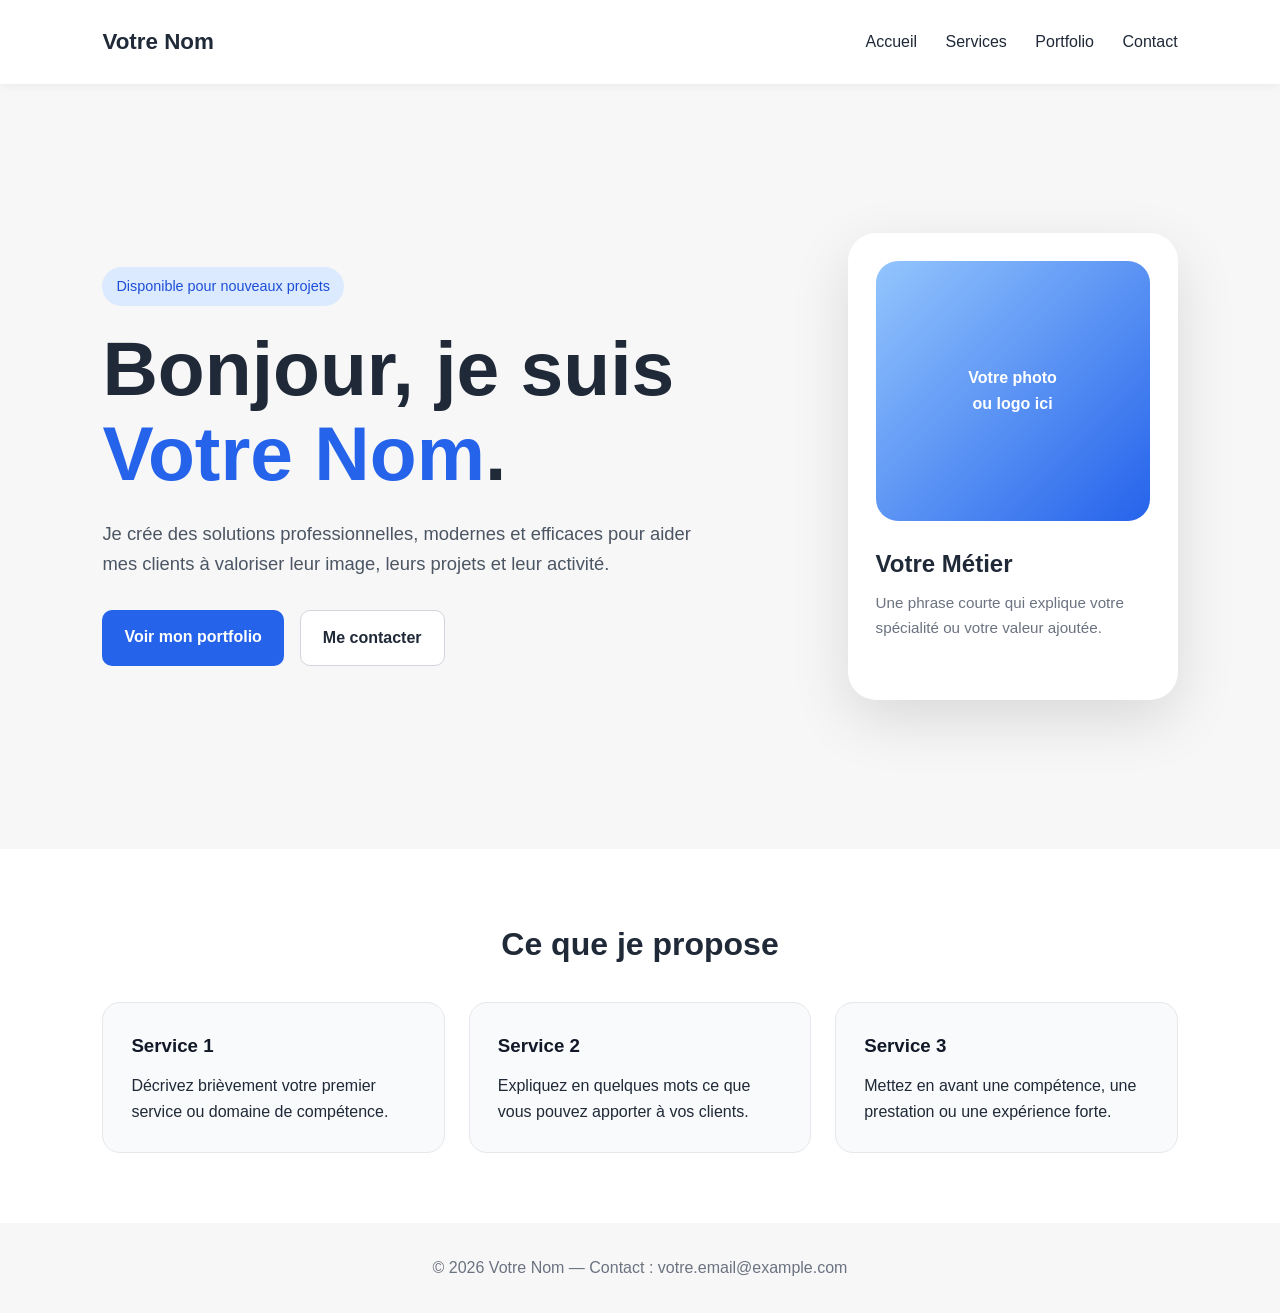
==== index.html @ bd0c833d "Rename index to index.html" ====
<!DOCTYPE html>
<html lang="fr">
<head>
  <meta charset="UTF-8" />
  <meta name="viewport" content="width=device-width, initial-scale=1.0" />
  <title>Portfolio - Votre Nom</title>
  <link rel="stylesheet" href="style.css" />
  <style>
    * {
      margin: 0;
      padding: 0;
      box-sizing: border-box;
    }

    body {
      font-family: Arial, sans-serif;
      background: #f7f7f7;
      color: #1f2937;
      line-height: 1.6;
    }

    header {
      width: 100%;
      padding: 24px 8%;
      display: flex;
      justify-content: space-between;
      align-items: center;
      background: white;
      box-shadow: 0 2px 10px rgba(0, 0, 0, 0.05);
      position: sticky;
      top: 0;
      z-index: 10;
    }

    .logo {
      font-size: 1.4rem;
      font-weight: bold;
    }

    nav a {
      margin-left: 24px;
      text-decoration: none;
      color: #1f2937;
      font-weight: 500;
    }

    nav a:hover {
      color: #2563eb;
    }

    .hero {
      min-height: 85vh;
      display: flex;
      align-items: center;
      justify-content: space-between;
      gap: 48px;
      padding: 80px 8%;
    }

    .hero-text {
      max-width: 600px;
    }

    .badge {
      display: inline-block;
      background: #dbeafe;
      color: #1d4ed8;
      padding: 8px 14px;
      border-radius: 999px;
      font-size: 0.9rem;
      margin-bottom: 20px;
    }

    h1 {
      font-size: clamp(2.4rem, 6vw, 4.8rem);
      line-height: 1.1;
      margin-bottom: 24px;
    }

    h1 span {
      color: #2563eb;
    }

    .hero p {
      font-size: 1.15rem;
      color: #4b5563;
      margin-bottom: 32px;
    }

    .buttons {
      display: flex;
      gap: 16px;
      flex-wrap: wrap;
    }

    .btn {
      padding: 14px 22px;
      border-radius: 10px;
      text-decoration: none;
      font-weight: bold;
      transition: 0.2s ease;
    }

    .btn-primary {
      background: #2563eb;
      color: white;
    }

    .btn-primary:hover {
      background: #1d4ed8;
    }

    .btn-secondary {
      background: white;
      color: #1f2937;
      border: 1px solid #d1d5db;
    }

    .btn-secondary:hover {
      border-color: #2563eb;
      color: #2563eb;
    }

    .hero-card {
      width: 330px;
      min-height: 420px;
      background: white;
      border-radius: 28px;
      padding: 28px;
      box-shadow: 0 20px 60px rgba(0, 0, 0, 0.12);
    }

    .photo-placeholder {
      height: 260px;
      border-radius: 22px;
      background: linear-gradient(135deg, #93c5fd, #2563eb);
      display: flex;
      align-items: center;
      justify-content: center;
      color: white;
      font-weight: bold;
      margin-bottom: 24px;
      text-align: center;
    }

    .hero-card h2 {
      margin-bottom: 8px;
    }

    .hero-card p {
      color: #6b7280;
      font-size: 0.95rem;
    }

    .services-preview {
      padding: 70px 8%;
      background: white;
    }

    .services-preview h2 {
      font-size: 2rem;
      margin-bottom: 32px;
      text-align: center;
    }

    .cards {
      display: grid;
      grid-template-columns: repeat(3, 1fr);
      gap: 24px;
    }

    .card {
      background: #f9fafb;
      padding: 28px;
      border-radius: 18px;
      border: 1px solid #e5e7eb;
    }

    .card h3 {
      margin-bottom: 12px;
      color: #111827;
    }

    footer {
      padding: 32px 8%;
      text-align: center;
      color: #6b7280;
    }

    @media (max-width: 850px) {
      header {
        flex-direction: column;
        gap: 16px;
      }

      nav a {
        margin: 0 10px;
      }

      .hero {
        flex-direction: column;
        text-align: center;
      }

      .buttons {
        justify-content: center;
      }

      .hero-card {
        width: 100%;
        max-width: 360px;
      }

      .cards {
        grid-template-columns: 1fr;
      }
    }
  </style>
</head>
<body>
  <header>
    <div class="logo">Votre Nom</div>
    <nav>
      <a href="#accueil">Accueil</a>
      <a href="#services">Services</a>
      <a href="#portfolio">Portfolio</a>
      <a href="#contact">Contact</a>
    </nav>
  </header>

  <main>
    <section class="hero" id="accueil">
      <div class="hero-text">
        <span class="badge">Disponible pour nouveaux projets</span>
        <h1>Bonjour, je suis <span>Votre Nom</span>.</h1>
        <p>
          Je crée des solutions professionnelles, modernes et efficaces pour aider mes clients à valoriser leur image, leurs projets et leur activité.
        </p>
        <div class="buttons">
          <a href="#portfolio" class="btn btn-primary">Voir mon portfolio</a>
          <a href="#contact" class="btn btn-secondary">Me contacter</a>
        </div>
      </div>

      <div class="hero-card">
        <div class="photo-placeholder">Votre photo<br />ou logo ici</div>
        <h2>Votre Métier</h2>
        <p>Une phrase courte qui explique votre spécialité ou votre valeur ajoutée.</p>
      </div>
    </section>

    <section class="services-preview" id="services">
      <h2>Ce que je propose</h2>
      <div class="cards">
        <div class="card">
          <h3>Service 1</h3>
          <p>Décrivez brièvement votre premier service ou domaine de compétence.</p>
        </div>
        <div class="card">
          <h3>Service 2</h3>
          <p>Expliquez en quelques mots ce que vous pouvez apporter à vos clients.</p>
        </div>
        <div class="card">
          <h3>Service 3</h3>
          <p>Mettez en avant une compétence, une prestation ou une expérience forte.</p>
        </div>
      </div>
    </section>
  </main>

  <footer id="contact">
    <p>© 2026 Votre Nom — Contact : votre.email@example.com</p>
  </footer>
</body>
</html>
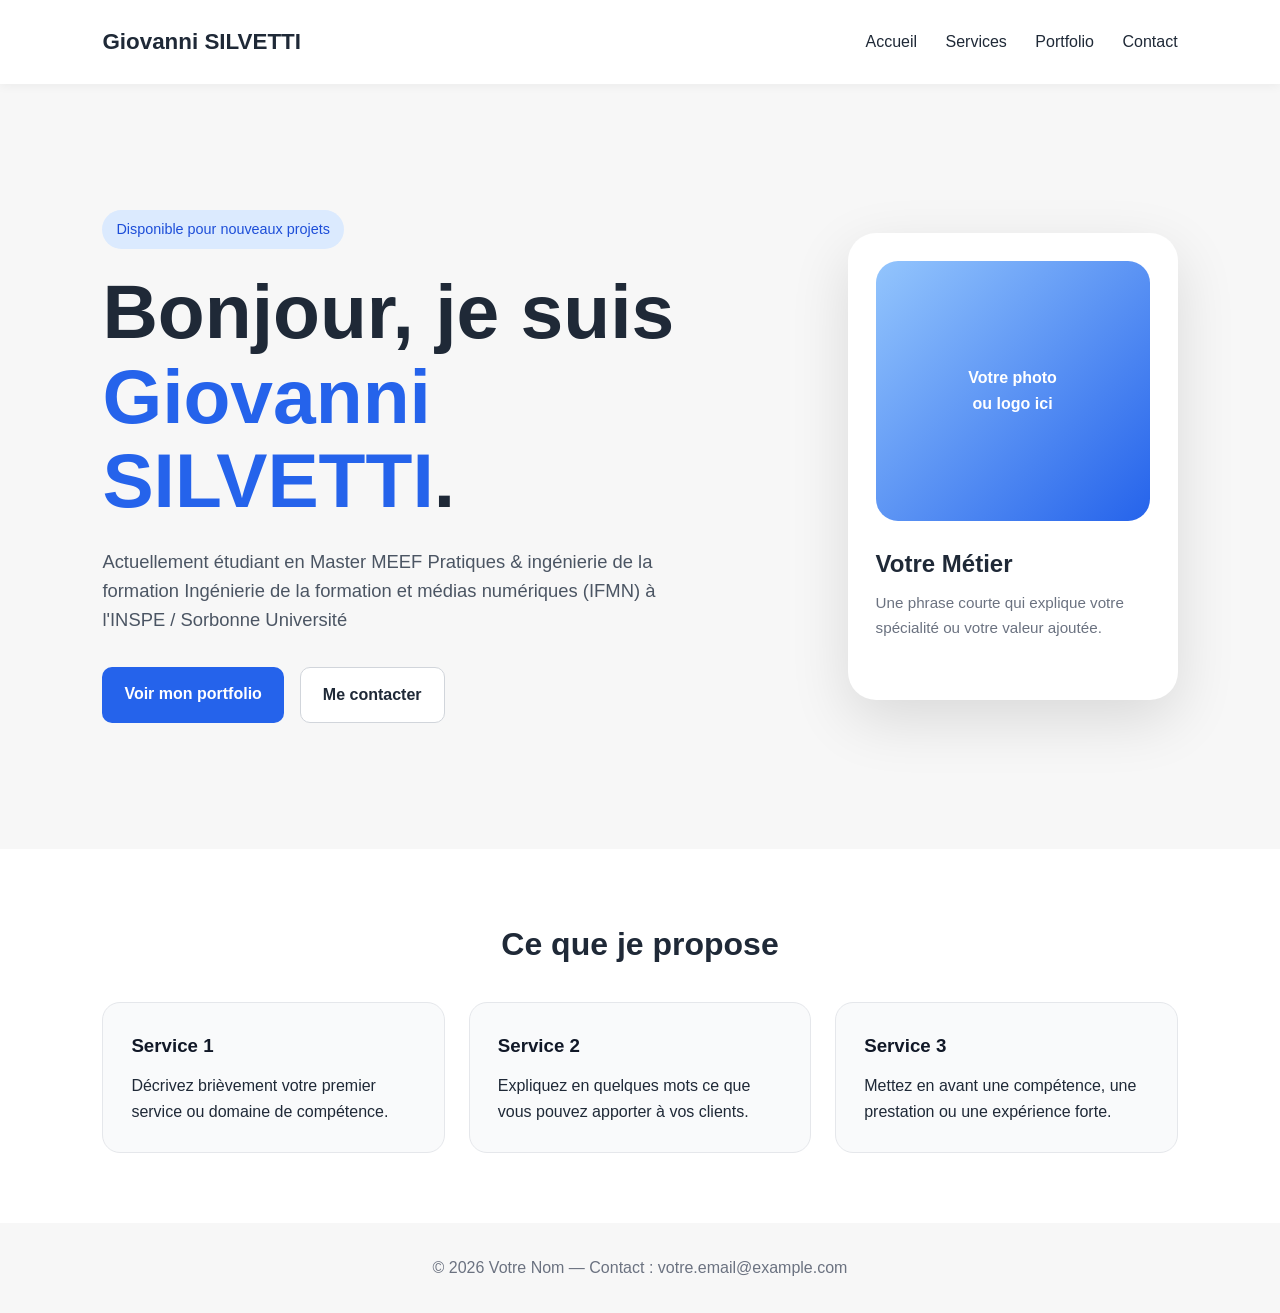
==== commit 8efb07f2: "Update index.html" ====
--- a/index.html
+++ b/index.html
@@ -3,7 +3,7 @@
 <head>
   <meta charset="UTF-8" />
   <meta name="viewport" content="width=device-width, initial-scale=1.0" />
-  <title>Portfolio - Votre Nom</title>
+  <title>Portfolio - Giovanni SILVETTI</title>
   <link rel="stylesheet" href="style.css" />
   <style>
     * {
@@ -219,7 +219,7 @@
 </head>
 <body>
   <header>
-    <div class="logo">Votre Nom</div>
+    <div class="logo">Giovanni SILVETTI</div>
     <nav>
       <a href="#accueil">Accueil</a>
       <a href="#services">Services</a>
@@ -232,9 +232,9 @@
     <section class="hero" id="accueil">
       <div class="hero-text">
         <span class="badge">Disponible pour nouveaux projets</span>
-        <h1>Bonjour, je suis <span>Votre Nom</span>.</h1>
+        <h1>Bonjour, je suis <span>Giovanni SILVETTI</span>.</h1>
         <p>
-          Je crée des solutions professionnelles, modernes et efficaces pour aider mes clients à valoriser leur image, leurs projets et leur activité.
+          Actuellement étudiant en Master MEEF Pratiques & ingénierie de la formation Ingénierie de la formation et médias numériques (IFMN) à l'INSPE / Sorbonne Université
         </p>
         <div class="buttons">
           <a href="#portfolio" class="btn btn-primary">Voir mon portfolio</a>
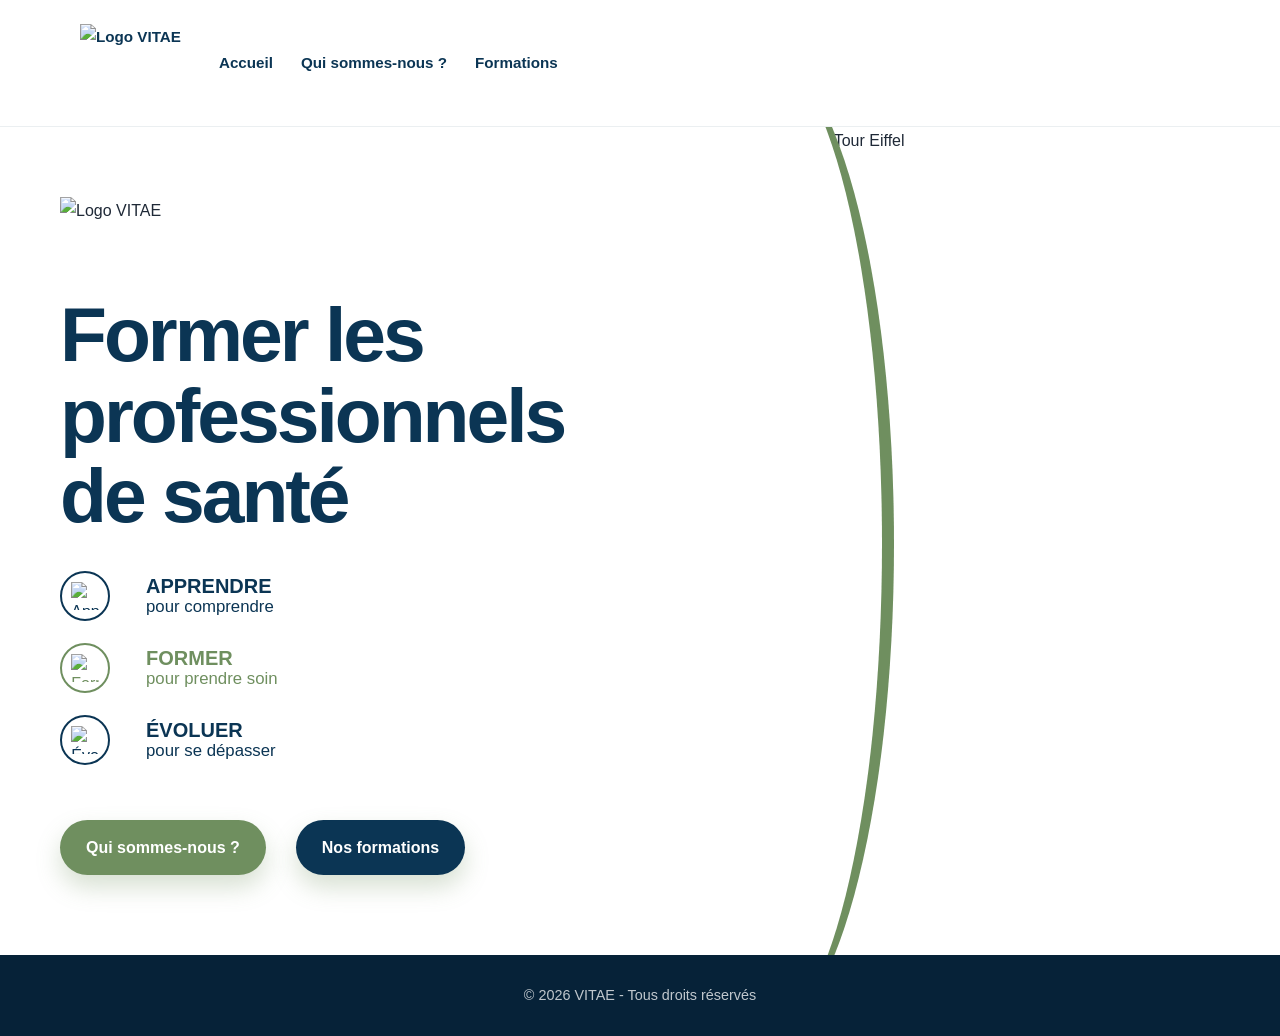
==== commit 018f8b1d: "Add files via upload" ====
--- a/index.html
+++ b/index.html
@@ -3,273 +3,83 @@
 <head>
   <meta charset="UTF-8" />
   <meta name="viewport" content="width=device-width, initial-scale=1.0" />
-  <title>Portfolio - Giovanni SILVETTI</title>
+  <title>VITAE - Accueil</title>
   <link rel="stylesheet" href="style.css" />
-  <style>
-    * {
-      margin: 0;
-      padding: 0;
-      box-sizing: border-box;
-    }
-
-    body {
-      font-family: Arial, sans-serif;
-      background: #f7f7f7;
-      color: #1f2937;
-      line-height: 1.6;
-    }
-
-    header {
-      width: 100%;
-      padding: 24px 8%;
-      display: flex;
-      justify-content: space-between;
-      align-items: center;
-      background: white;
-      box-shadow: 0 2px 10px rgba(0, 0, 0, 0.05);
-      position: sticky;
-      top: 0;
-      z-index: 10;
-    }
-
-    .logo {
-      font-size: 1.4rem;
-      font-weight: bold;
-    }
-
-    nav a {
-      margin-left: 24px;
-      text-decoration: none;
-      color: #1f2937;
-      font-weight: 500;
-    }
-
-    nav a:hover {
-      color: #2563eb;
-    }
-
-    .hero {
-      min-height: 85vh;
-      display: flex;
-      align-items: center;
-      justify-content: space-between;
-      gap: 48px;
-      padding: 80px 8%;
-    }
-
-    .hero-text {
-      max-width: 600px;
-    }
-
-    .badge {
-      display: inline-block;
-      background: #dbeafe;
-      color: #1d4ed8;
-      padding: 8px 14px;
-      border-radius: 999px;
-      font-size: 0.9rem;
-      margin-bottom: 20px;
-    }
-
-    h1 {
-      font-size: clamp(2.4rem, 6vw, 4.8rem);
-      line-height: 1.1;
-      margin-bottom: 24px;
-    }
-
-    h1 span {
-      color: #2563eb;
-    }
-
-    .hero p {
-      font-size: 1.15rem;
-      color: #4b5563;
-      margin-bottom: 32px;
-    }
-
-    .buttons {
-      display: flex;
-      gap: 16px;
-      flex-wrap: wrap;
-    }
-
-    .btn {
-      padding: 14px 22px;
-      border-radius: 10px;
-      text-decoration: none;
-      font-weight: bold;
-      transition: 0.2s ease;
-    }
-
-    .btn-primary {
-      background: #2563eb;
-      color: white;
-    }
-
-    .btn-primary:hover {
-      background: #1d4ed8;
-    }
-
-    .btn-secondary {
-      background: white;
-      color: #1f2937;
-      border: 1px solid #d1d5db;
-    }
-
-    .btn-secondary:hover {
-      border-color: #2563eb;
-      color: #2563eb;
-    }
-
-    .hero-card {
-      width: 330px;
-      min-height: 420px;
-      background: white;
-      border-radius: 28px;
-      padding: 28px;
-      box-shadow: 0 20px 60px rgba(0, 0, 0, 0.12);
-    }
-
-    .photo-placeholder {
-      height: 260px;
-      border-radius: 22px;
-      background: linear-gradient(135deg, #93c5fd, #2563eb);
-      display: flex;
-      align-items: center;
-      justify-content: center;
-      color: white;
-      font-weight: bold;
-      margin-bottom: 24px;
-      text-align: center;
-    }
-
-    .hero-card h2 {
-      margin-bottom: 8px;
-    }
-
-    .hero-card p {
-      color: #6b7280;
-      font-size: 0.95rem;
-    }
-
-    .services-preview {
-      padding: 70px 8%;
-      background: white;
-    }
-
-    .services-preview h2 {
-      font-size: 2rem;
-      margin-bottom: 32px;
-      text-align: center;
-    }
-
-    .cards {
-      display: grid;
-      grid-template-columns: repeat(3, 1fr);
-      gap: 24px;
-    }
-
-    .card {
-      background: #f9fafb;
-      padding: 28px;
-      border-radius: 18px;
-      border: 1px solid #e5e7eb;
-    }
-
-    .card h3 {
-      margin-bottom: 12px;
-      color: #111827;
-    }
-
-    footer {
-      padding: 32px 8%;
-      text-align: center;
-      color: #6b7280;
-    }
-
-    @media (max-width: 850px) {
-      header {
-        flex-direction: column;
-        gap: 16px;
-      }
-
-      nav a {
-        margin: 0 10px;
-      }
-
-      .hero {
-        flex-direction: column;
-        text-align: center;
-      }
-
-      .buttons {
-        justify-content: center;
-      }
-
-      .hero-card {
-        width: 100%;
-        max-width: 360px;
-      }
-
-      .cards {
-        grid-template-columns: 1fr;
-      }
-    }
-  </style>
 </head>
 <body>
-  <header>
-    <div class="logo">Giovanni SILVETTI</div>
-    <nav>
-      <a href="#accueil">Accueil</a>
-      <a href="#services">Services</a>
-      <a href="#portfolio">Portfolio</a>
-      <a href="#contact">Contact</a>
-    </nav>
-  </header>
 
-  <main>
-    <section class="hero" id="accueil">
-      <div class="hero-text">
-        <span class="badge">Disponible pour nouveaux projets</span>
-        <h1>Bonjour, je suis <span>Giovanni SILVETTI</span>.</h1>
-        <p>
-          Actuellement étudiant en Master MEEF Pratiques & ingénierie de la formation Ingénierie de la formation et médias numériques (IFMN) à l'INSPE / Sorbonne Université
-        </p>
-        <div class="buttons">
-          <a href="#portfolio" class="btn btn-primary">Voir mon portfolio</a>
-          <a href="#contact" class="btn btn-secondary">Me contacter</a>
-        </div>
-      </div>
+<header>
+  <nav>
+    <a href="index.html" class="logo">
+      <img src="images/logo.png" alt="Logo VITAE">
+    </a>
+    <a href="index.html">Accueil</a>
+    <a href="qui-sommes-nous.html">Qui sommes-nous ?</a>
+    <a href="formations.html">Formations</a>
+  </nav>
+</header>
 
-      <div class="hero-card">
-        <div class="photo-placeholder">Votre photo<br />ou logo ici</div>
-        <h2>Votre Métier</h2>
-        <p>Une phrase courte qui explique votre spécialité ou votre valeur ajoutée.</p>
-      </div>
-    </section>
+<main class="home-cover">
 
-    <section class="services-preview" id="services">
-      <h2>Ce que je propose</h2>
-      <div class="cards">
-        <div class="card">
-          <h3>Service 1</h3>
-          <p>Décrivez brièvement votre premier service ou domaine de compétence.</p>
-        </div>
-        <div class="card">
-          <h3>Service 2</h3>
-          <p>Expliquez en quelques mots ce que vous pouvez apporter à vos clients.</p>
-        </div>
-        <div class="card">
-          <h3>Service 3</h3>
-          <p>Mettez en avant une compétence, une prestation ou une expérience forte.</p>
-        </div>
-      </div>
-    </section>
-  </main>
+  <section class="home-left">
+    <img src="images/logo.png" alt="Logo VITAE" class="home-logo">
 
-  <footer id="contact">
-    <p>© 2026 Votre Nom — Contact : votre.email@example.com</p>
-  </footer>
+<h1>
+  Former les professionnels<br>
+  de santé
+</h1>
+
+<div class="mini-values">
+
+  <div class="mini-item">
+    <div class="mini-icon">
+  <img src="images/icon-livre.svg" alt="Apprendre">
+</div>
+    <div class="mini-separator"></div>
+    <div class="mini-text-block">
+      <strong>APPRENDRE</strong>
+      <span>pour comprendre</span>
+    </div>
+  </div>
+
+  <div class="mini-item green">
+    <div class="mini-icon"><img src="images/icon-groupe.svg" alt="Former"></div>
+    <div class="mini-separator"></div>
+    <div class="mini-text-block">
+      <strong>FORMER</strong>
+      <span>pour prendre soin</span>
+    </div>
+  </div>
+
+  <div class="mini-item">
+    <div class="mini-icon"><img src="images/icon-graph.svg" alt="Évoluer"></div>
+    <div class="mini-separator"></div>
+    <div class="mini-text-block">
+      <strong>ÉVOLUER</strong>
+      <span>pour se dépasser</span>
+    </div>
+  </div>
+
+</div>
+
+    <div class="home-buttons">
+      <a href="qui-sommes-nous.html" class="btn">Qui sommes-nous ?</a>
+      <a href="formations.html" class="btn secondary-blue">Nos formations</a>
+    </div>
+  </section>
+
+  <section class="home-right">
+    <div class="paris-frame">
+      <img src="images/Paris.png" alt="Paris et la Tour Eiffel">
+    </div>
+  </section>
+
+</main>
+
+<footer>
+  <p>© 2026 VITAE - Tous droits réservés</p>
+</footer>
+
+<script src="script.js"></script>
 </body>
-</html>
+</html>
--- a/style.css
+++ b/style.css
@@ -0,0 +1,752 @@
+:root {
+  --bleu: #0b3554;
+  --bleu-fonce: #062238;
+  --vert: #6f8f5f;
+  --vert-clair: #eef4ea;
+  --fond: #f6f8fa;
+  --blanc: #ffffff;
+  --texte: #1f2937;
+  --gris: #6b7280;
+  --ombre: 0 20px 45px rgba(11, 53, 84, 0.12);
+}
+
+* {
+  margin: 0;
+  padding: 0;
+  box-sizing: border-box;
+}
+
+html {
+  scroll-behavior: smooth;
+}
+
+body {
+  font-family: "Segoe UI", Arial, sans-serif;
+  background: var(--fond);
+  color: var(--texte);
+  line-height: 1.7;
+}
+
+/* HEADER */
+
+header {
+  position: sticky;
+  top: 0;
+  z-index: 100;
+  background: rgba(255, 255, 255, 0.92);
+  backdrop-filter: blur(12px);
+  border-bottom: 1px solid rgba(11, 53, 84, 0.08);
+}
+
+nav {
+  max-width: 1200px;
+  margin: auto;
+  padding: 18px 30px;
+  display: flex;
+  align-items: center;
+  gap: 28px;
+}
+
+nav h1 {
+  margin-right: auto;
+  color: var(--bleu);
+  font-size: 2rem;
+  letter-spacing: 8px;
+  font-weight: 700;
+}
+
+nav h1::after {
+  content: " FORMATION SANTÉ";
+  display: block;
+  color: var(--vert);
+  font-size: 0.65rem;
+  letter-spacing: 5px;
+  margin-top: -6px;
+}
+
+nav a {
+  color: var(--bleu);
+  text-decoration: none;
+  font-weight: 600;
+  font-size: 0.95rem;
+  position: relative;
+}
+
+nav a::after {
+  content: "";
+  position: absolute;
+  left: 0;
+  bottom: -6px;
+  width: 0;
+  height: 2px;
+  background: var(--vert);
+  transition: 0.3s ease;
+}
+
+nav a:hover::after {
+  width: 100%;
+}
+
+/* ACCUEIL */
+
+.hero {
+  min-height: 82vh;
+  display: flex;
+  align-items: center;
+  padding: 90px 30px;
+  background:
+    radial-gradient(circle at top right, rgba(111, 143, 95, 0.25), transparent 35%),
+    linear-gradient(135deg, var(--bleu), var(--bleu-fonce));
+  color: white;
+}
+
+.hero-content {
+  max-width: 1200px;
+  margin: auto;
+  width: 100%;
+}
+
+.hero h2 {
+  max-width: 850px;
+  font-size: clamp(2.6rem, 6vw, 5rem);
+  line-height: 1.05;
+  margin-bottom: 28px;
+  letter-spacing: -2px;
+}
+
+.hero p {
+  max-width: 680px;
+  font-size: 1.25rem;
+  color: rgba(255, 255, 255, 0.85);
+  margin-bottom: 38px;
+}
+
+.buttons {
+  display: flex;
+  gap: 16px;
+  flex-wrap: wrap;
+}
+
+/* BOUTONS */
+
+.btn {
+  display: inline-flex;
+  align-items: center;
+  justify-content: center;
+  background: var(--vert);
+  color: white;
+  padding: 14px 26px;
+  border-radius: 999px;
+  text-decoration: none;
+  font-weight: 700;
+  box-shadow: 0 12px 25px rgba(111, 143, 95, 0.28);
+  transition: 0.25s ease;
+}
+
+.btn:hover {
+  transform: translateY(-3px);
+  box-shadow: 0 18px 35px rgba(111, 143, 95, 0.35);
+}
+
+.btn.secondary {
+  background: rgba(255, 255, 255, 0.12);
+  color: white;
+  border: 1px solid rgba(255, 255, 255, 0.35);
+  box-shadow: none;
+}
+
+.btn.secondary:hover {
+  background: white;
+  color: var(--bleu);
+}
+
+/* PAGES */
+
+.page {
+  max-width: 1200px;
+  margin: auto;
+  padding: 90px 30px;
+}
+
+.page h2 {
+  font-size: clamp(2.2rem, 4vw, 3.8rem);
+  color: var(--bleu);
+  margin-bottom: 45px;
+  letter-spacing: -1px;
+}
+
+.page h2::after {
+  content: "";
+  display: block;
+  width: 80px;
+  height: 5px;
+  background: var(--vert);
+  border-radius: 999px;
+  margin-top: 15px;
+}
+
+/* BLOCS */
+
+.content-box,
+.formation-card {
+  background: var(--blanc);
+  padding: 34px;
+  border-radius: 28px;
+  box-shadow: var(--ombre);
+  border: 1px solid rgba(11, 53, 84, 0.06);
+  transition: 0.25s ease;
+}
+
+.content-box:hover,
+.formation-card:hover {
+  transform: translateY(-6px);
+}
+
+.content-box {
+  margin-bottom: 26px;
+}
+
+.content-box h3,
+.formation-card h3 {
+  color: var(--bleu);
+  font-size: 1.4rem;
+  margin-bottom: 12px;
+}
+
+.content-box p,
+.formation-card p {
+  color: var(--gris);
+}
+
+/* FORMATIONS */
+
+.formations-grid {
+  display: grid;
+  gap: 28px;
+}
+
+.formation-card {
+  position: relative;
+  overflow: hidden;
+}
+
+.formation-card::before {
+  content: "";
+  position: absolute;
+  top: 0;
+  left: 0;
+  width: 100%;
+  height: 7px;
+  background: linear-gradient(90deg, var(--bleu), var(--vert));
+}
+
+.formation-card ul {
+  margin-top: 20px;
+  padding-left: 0;
+  list-style: none;
+}
+
+.formation-card li {
+  margin-bottom: 12px;
+  color: var(--texte);
+  padding-left: 26px;
+  position: relative;
+}
+
+.formation-card li::before {
+  content: "✓";
+  position: absolute;
+  left: 0;
+  color: var(--vert);
+  font-weight: 900;
+}
+
+/* CONTACT */
+
+.contact-box {
+  margin-top: 55px;
+  padding: 45px;
+  border-radius: 32px;
+  text-align: center;
+  background:
+    linear-gradient(135deg, rgba(11, 53, 84, 0.95), rgba(6, 34, 56, 0.95));
+  color: white;
+  box-shadow: var(--ombre);
+}
+
+.contact-box h3 {
+  font-size: 2rem;
+  margin-bottom: 12px;
+}
+
+.contact-box p {
+  color: rgba(255, 255, 255, 0.85);
+  margin-bottom: 25px;
+}
+
+/* FOOTER */
+
+footer {
+  background: var(--bleu-fonce);
+  color: rgba(255, 255, 255, 0.75);
+  text-align: center;
+  padding: 28px;
+  font-size: 0.9rem;
+}
+
+/* RESPONSIVE */
+
+@media (max-width: 900px) {
+  nav {
+    flex-direction: column;
+    align-items: flex-start;
+  }
+
+  nav h1 {
+    margin-right: 0;
+  }
+
+  .formations-grid {
+    grid-template-columns: 1fr;
+  }
+
+  .hero {
+    padding: 70px 25px;
+  }
+
+  .page {
+    padding: 65px 25px;
+  }
+}
+.logo img {
+  height: 90px;
+  object-fit: contain;
+  display: block;
+}
+
+/* Pour garder un bon alignement */
+nav {
+  align-items: center;
+}
+
+/* Petit effet au hover (optionnel mais stylé) */
+.logo img:hover {
+  opacity: 0.85;
+  transition: 0.3s;
+}
+.logo img {
+  background: white;
+  padding: 6px 10px;
+  border-radius: 10px;
+}
+/* RESPONSIVE */
+
+/* Tablette */
+@media (max-width: 1024px) {
+  nav {
+    padding: 14px 24px;
+  }
+
+  .logo img {
+    height: 75px;
+  }
+
+  .formations-grid {
+    grid-template-columns: repeat(2, 1fr);
+  }
+
+  .hero h2 {
+    font-size: 3.5rem;
+  }
+}
+
+/* Smartphone */
+@media (max-width: 768px) {
+  nav {
+    flex-direction: column;
+    align-items: center;
+    gap: 14px;
+    text-align: center;
+  }
+
+  .logo img {
+    height: 70px;
+  }
+
+  nav a {
+    font-size: 0.95rem;
+  }
+
+  .hero {
+    min-height: auto;
+    padding: 70px 22px;
+    text-align: center;
+  }
+
+  .hero-content {
+    display: flex;
+    flex-direction: column;
+    align-items: center;
+  }
+
+  .hero h2 {
+    font-size: 2.6rem;
+  }
+
+  .hero p {
+    font-size: 1.05rem;
+  }
+
+  .buttons {
+    justify-content: center;
+  }
+
+  .formations-grid {
+    grid-template-columns: 1fr;
+  }
+
+  .page {
+    padding: 55px 22px;
+  }
+
+  .content-box,
+  .formation-card,
+  .contact-box {
+    border-radius: 22px;
+    padding: 26px;
+  }
+}
+
+/* Très petit écran */
+@media (max-width: 480px) {
+  .logo img {
+    height: 60px;
+  }
+
+  .hero h2 {
+    font-size: 2.1rem;
+  }
+
+  .page h2 {
+    font-size: 2rem;
+  }
+
+  .btn {
+    width: 100%;
+  }
+
+  .buttons {
+    width: 100%;
+  }
+}
+/* PAGE QUI SOMMES-NOUS */
+
+.about-page {
+  max-width: 980px;
+  margin: 60px auto;
+  padding: 20px 30px;
+}
+
+.about-header {
+  display: flex;
+  justify-content: space-between;
+  align-items: flex-start;
+  margin-bottom: 20px;
+}
+
+.about-logo {
+  width: 260px;
+  opacity: 0.75;
+}
+
+.portrait {
+  width: 125px;
+  height: 125px;
+  object-fit: cover;
+  border-radius: 50%;
+  border: 2px solid var(--bleu);
+  filter: grayscale(100%);
+}
+
+.about-content h2 {
+  color: var(--bleu);
+  font-size: 1.35rem;
+  margin-bottom: 24px;
+}
+
+.about-content h3 {
+  color: var(--bleu);
+  margin-top: 22px;
+  margin-bottom: 10px;
+  font-size: 1.25rem;
+}
+
+.about-content p {
+  font-size: 1.05rem;
+  margin-bottom: 12px;
+  color: black;
+  line-height: 1.45;
+}
+
+.about-content ul {
+  margin: 8px 0 16px 45px;
+  font-size: 1.05rem;
+}
+
+.about-content strong {
+  font-weight: 800;
+}
+
+.quote {
+  color: var(--vert) !important;
+  font-weight: 800;
+  font-style: italic;
+  text-align: center;
+  font-size: 1.3rem !important;
+  margin: 25px auto 20px;
+  max-width: 720px;
+}
+
+.signature {
+  text-align: right;
+  margin-top: 15px;
+}
+
+.signature p {
+  margin: 0;
+  font-size: 1rem;
+}
+
+.signature span {
+  font-style: italic;
+  color: black;
+}
+
+/* Responsive page Qui sommes-nous */
+
+@media (max-width: 768px) {
+  .about-page {
+    margin: 20px;
+    padding: 25px;
+  }
+
+  .about-header {
+    flex-direction: column;
+    align-items: center;
+    gap: 20px;
+  }
+
+  .about-logo {
+    width: 220px;
+  }
+
+  .portrait {
+    width: 115px;
+    height: 115px;
+  }
+
+  .about-content h2 {
+    text-align: center;
+  }
+
+  .signature {
+    text-align: center;
+  }
+}
+/* PAGE ACCUEIL STYLE COUVERTURE */
+
+.home-cover {
+  min-height: calc(100vh - 110px);
+  display: grid;
+  grid-template-columns: 58% 42%;
+  background: white;
+  overflow: hidden;
+  position: relative;
+}
+
+.home-left {
+  padding: 70px 60px 80px;
+  z-index: 2;
+}
+
+.home-logo {
+  width: 280px;
+  margin-bottom: 70px;
+}
+
+.badge {
+  display: inline-block;
+  background: var(--vert);
+  color: white;
+  padding: 10px 22px;
+  border-radius: 10px;
+  font-weight: 800;
+  font-size: 1.1rem;
+  margin-bottom: 55px;
+  box-shadow: 0 8px 18px rgba(111, 143, 95, 0.25);
+}
+
+.home-left h1 {
+  color: var(--bleu);
+  font-size: clamp(3rem, 6vw, 5.8rem);
+  line-height: 1.05;
+  letter-spacing: -3px;
+  margin-bottom: 35px;
+}
+
+.green-line {
+  width: 130px;
+  height: 6px;
+  background: var(--vert);
+  margin-bottom: 35px;
+}
+
+.subtitle {
+  color: var(--vert);
+  font-size: clamp(1.4rem, 2.4vw, 2rem);
+  line-height: 1.5;
+  margin-bottom: 45px;
+}
+
+.home-buttons {
+  display: flex;
+  gap: 30px;
+  flex-wrap: wrap;
+  margin-top: 55px;
+}
+
+.secondary-blue {
+  background: var(--bleu);
+  color: white;
+}
+
+.home-right {
+  position: relative;
+  min-height: 100%;
+}
+
+.home-right::before {
+  content: "";
+  position: absolute;
+  left: -120px;
+  top: -80px;
+  width: 260px;
+  height: 120%;
+  background: white;
+  border-right: 12px solid var(--vert);
+  border-radius: 0 60% 60% 0;
+  z-index: 2;
+}
+
+.paris-frame {
+  height: 100%;
+  width: 100%;
+  overflow: hidden;
+}
+
+.paris-frame img {
+  width: 100%;
+  height: 100%;
+  object-fit: cover;
+}
+
+/* RESPONSIVE ACCUEIL */
+
+@media (max-width: 900px) {
+  .home-cover {
+    grid-template-columns: 1fr;
+  }
+
+  .home-left {
+    padding: 50px 25px;
+    text-align: center;
+  }
+
+  .home-logo {
+    width: 220px;
+    margin-bottom: 45px;
+  }
+
+  .green-line {
+    margin: 25px auto;
+  }
+
+  .home-buttons {
+    justify-content: center;
+  }
+
+  .home-right {
+    height: 320px;
+  }
+
+  .home-right::before {
+    display: none;
+  }
+}
+
+@media (max-width: 480px) {
+  .home-logo {
+    width: 190px;
+  }
+
+  .badge {
+    font-size: 0.95rem;
+  }
+
+  .home-left h1 {
+    font-size: 2.7rem;
+  }
+}
+.mini-icon {
+  width: 50px;
+  height: 50px;
+  border: 2px solid currentColor;
+  border-radius: 50%;
+  display: flex;
+  align-items: center;
+  justify-content: center;
+}
+
+.mini-icon img {
+  width: 60%;
+  height: 60%;
+  object-fit: contain;
+}
+/* ALIGNEMENT PARFAIT ICÔNES + TEXTE */
+
+.mini-values {
+  margin-top: 35px;
+  display: flex;
+  flex-direction: column;
+  gap: 22px;
+}
+
+.mini-item {
+  display: flex;
+  align-items: center; /* 🔥 centrage vertical parfait */
+  gap: 18px;
+  color: var(--bleu);
+}
+
+.mini-text-block {
+  display: flex;
+  flex-direction: column;
+  justify-content: center;
+}
+
+.mini-text-block strong {
+  font-size: 1.25rem;
+  font-weight: 800;
+  line-height: 1.1;
+}
+
+.mini-text-block span {
+  font-size: 1.05rem;
+  line-height: 1.2;
+  color: currentColor;
+}
+
+/* VERSION VERTE */
+.mini-item.green {
+  color: var(--vert);
+}
